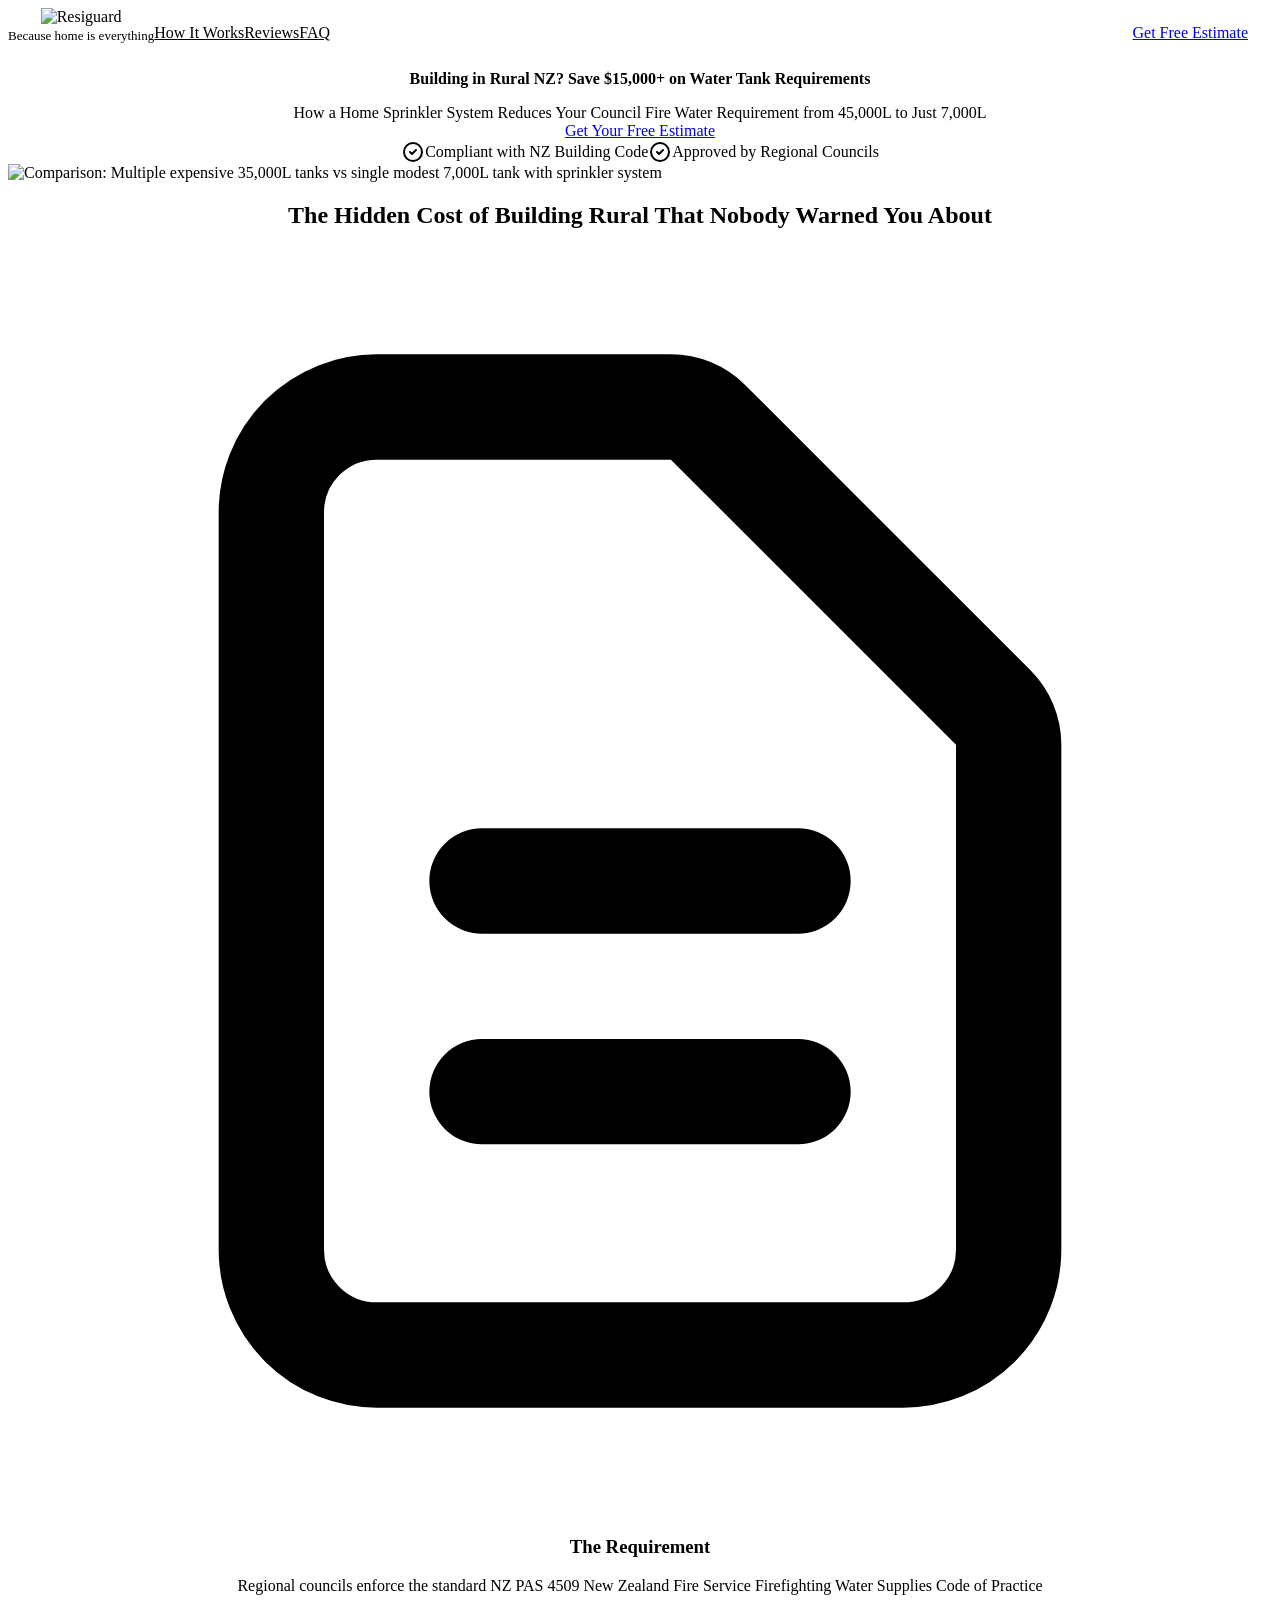
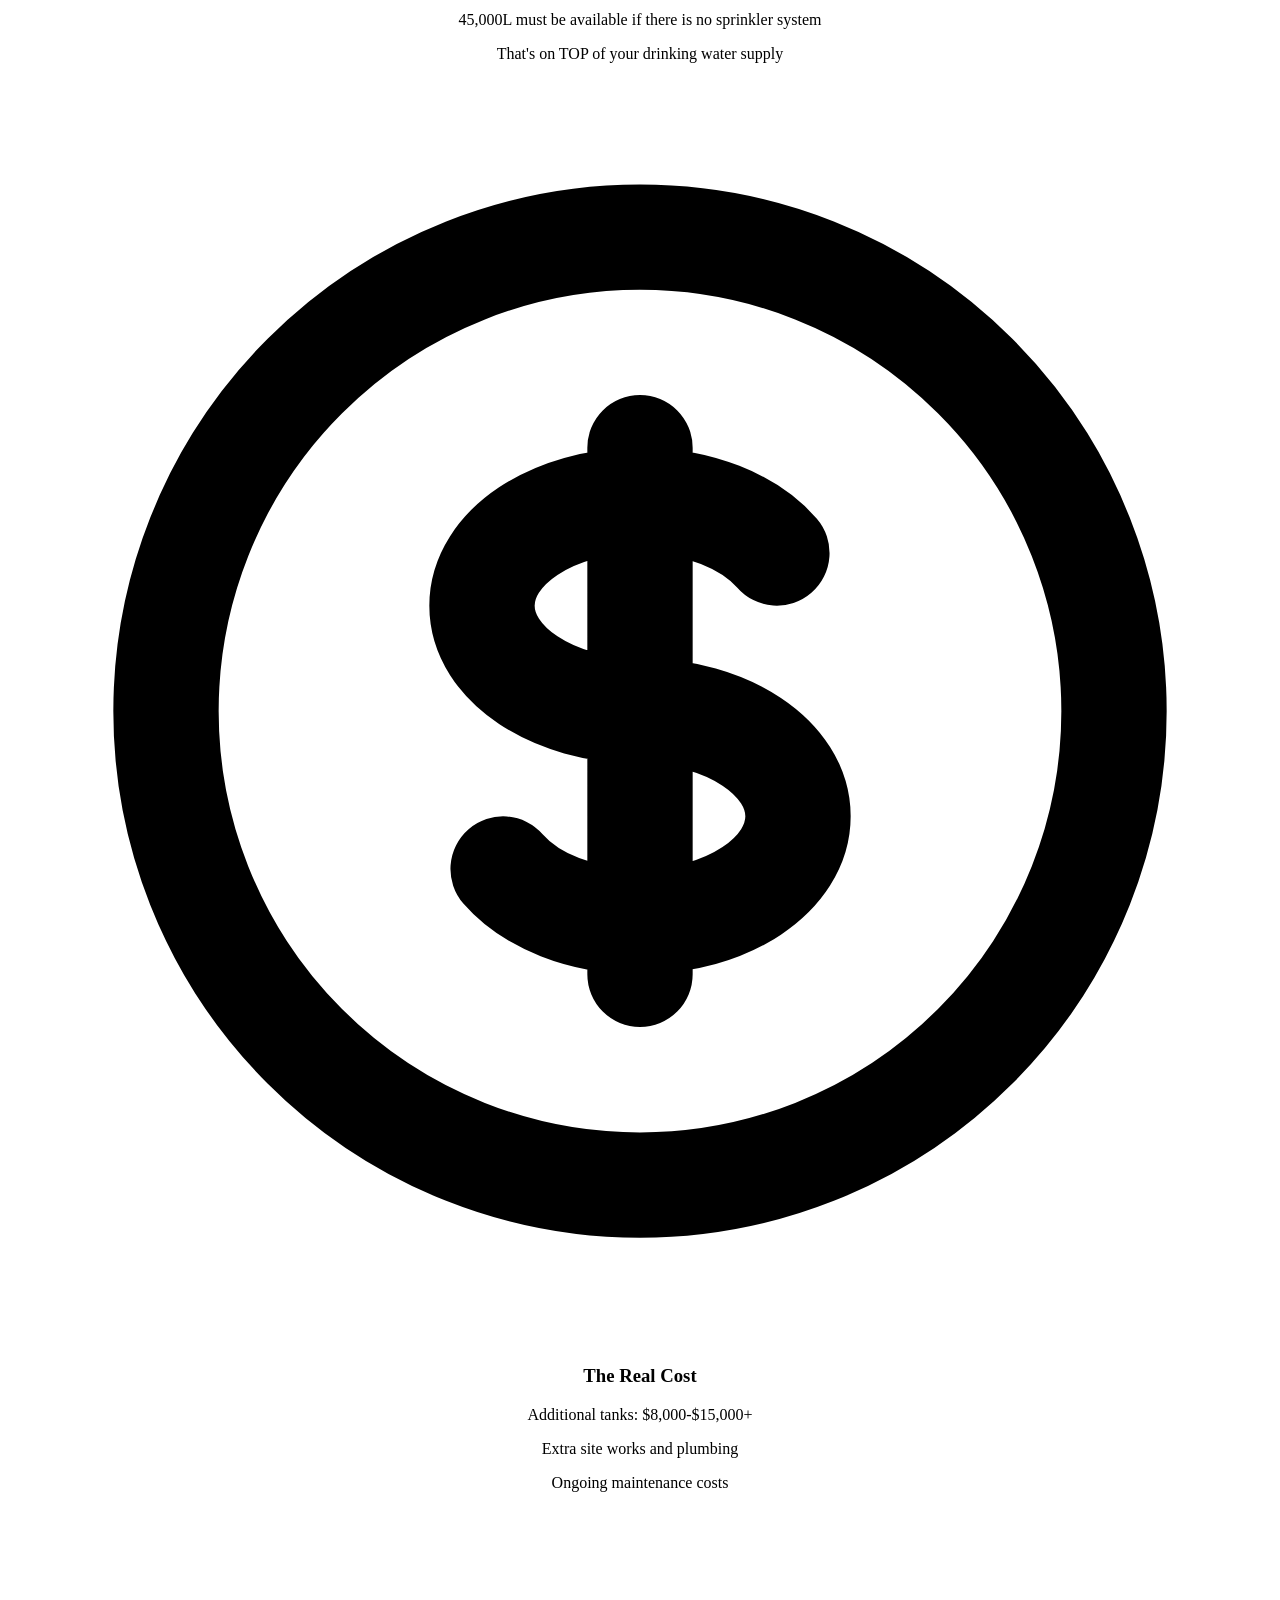
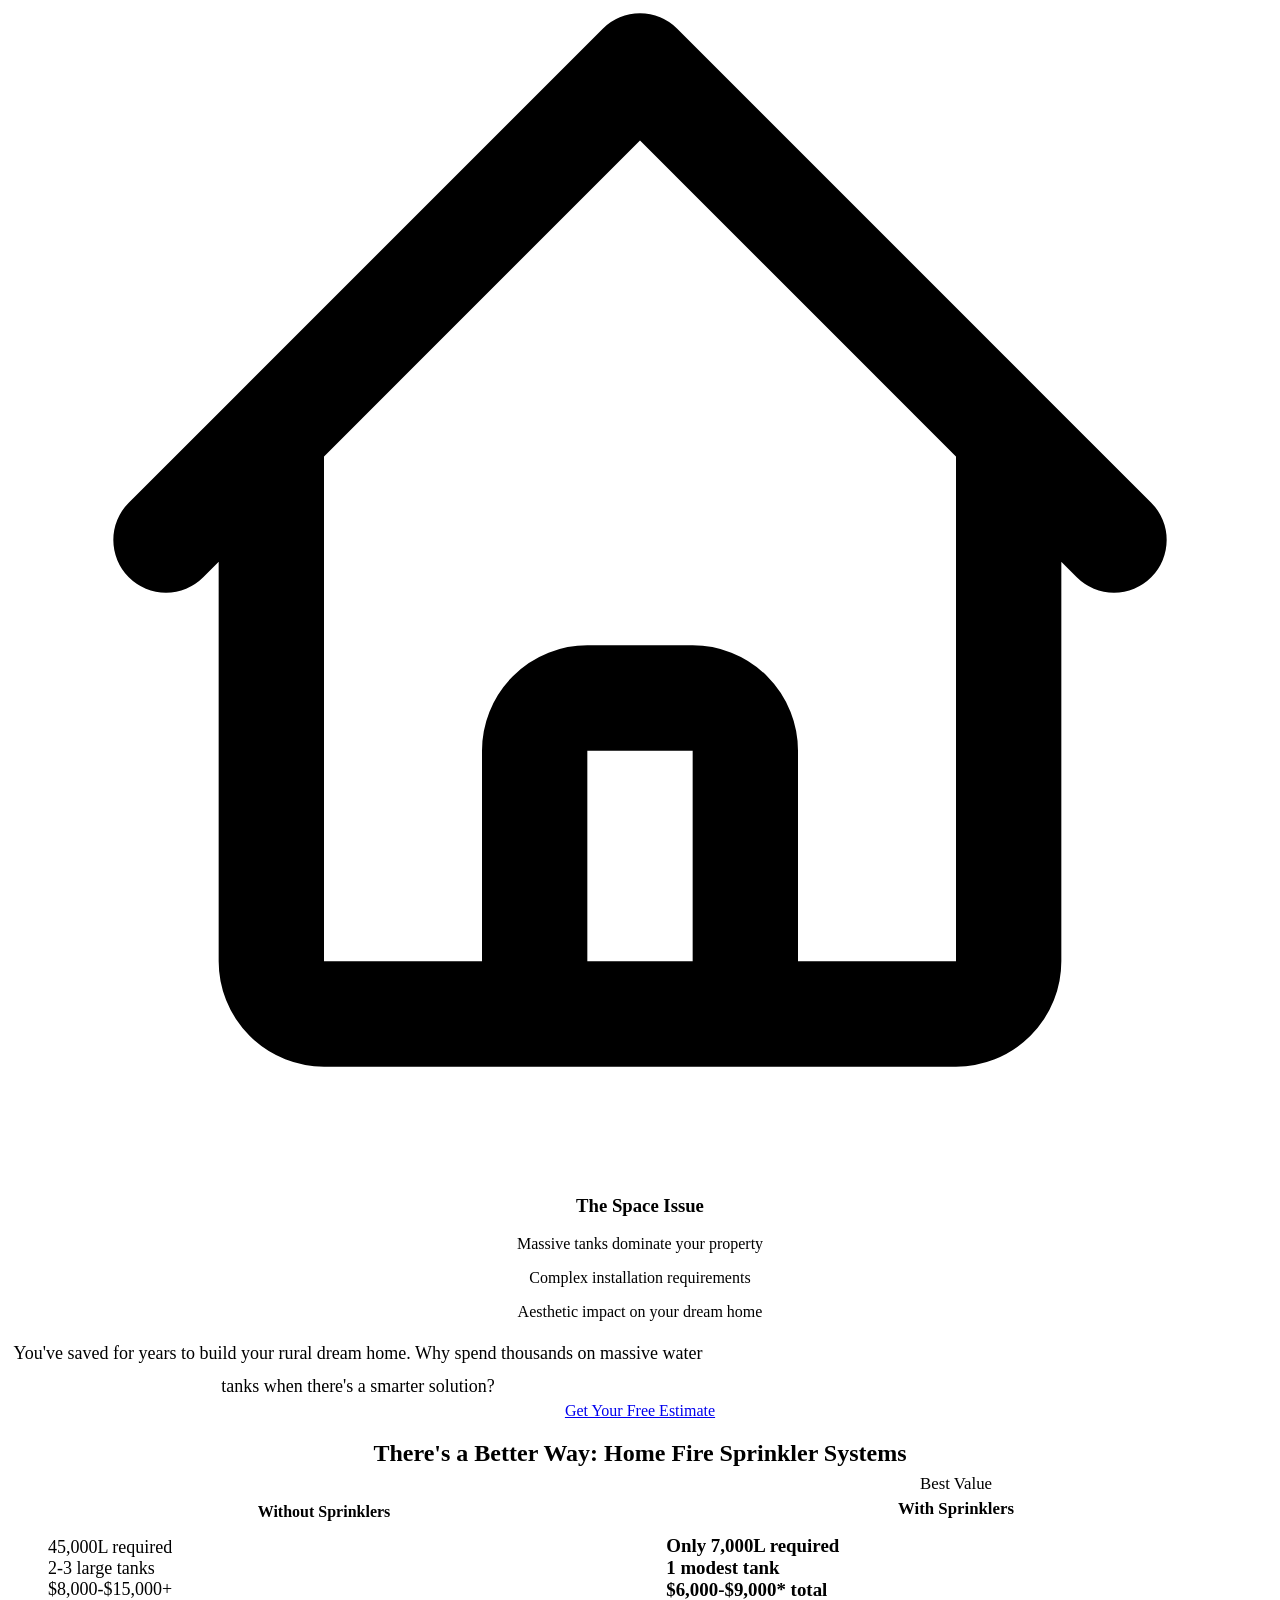
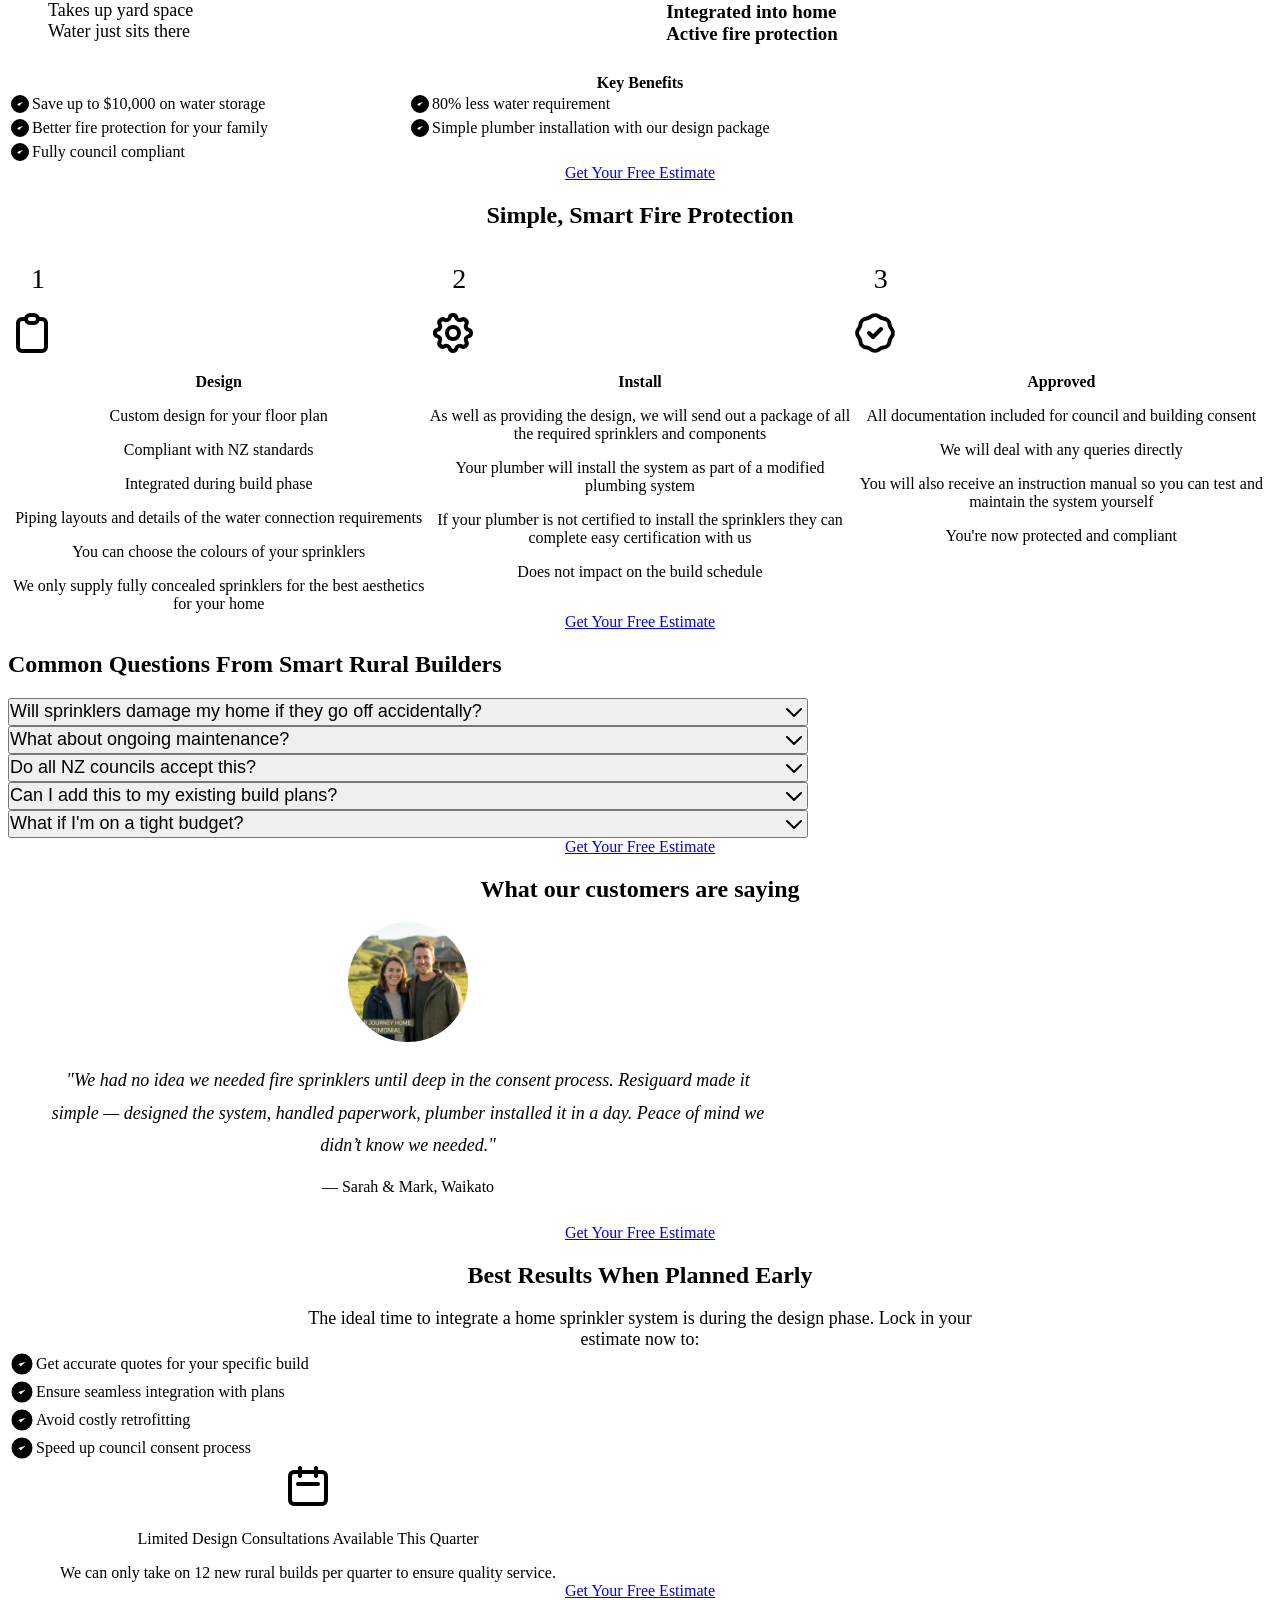
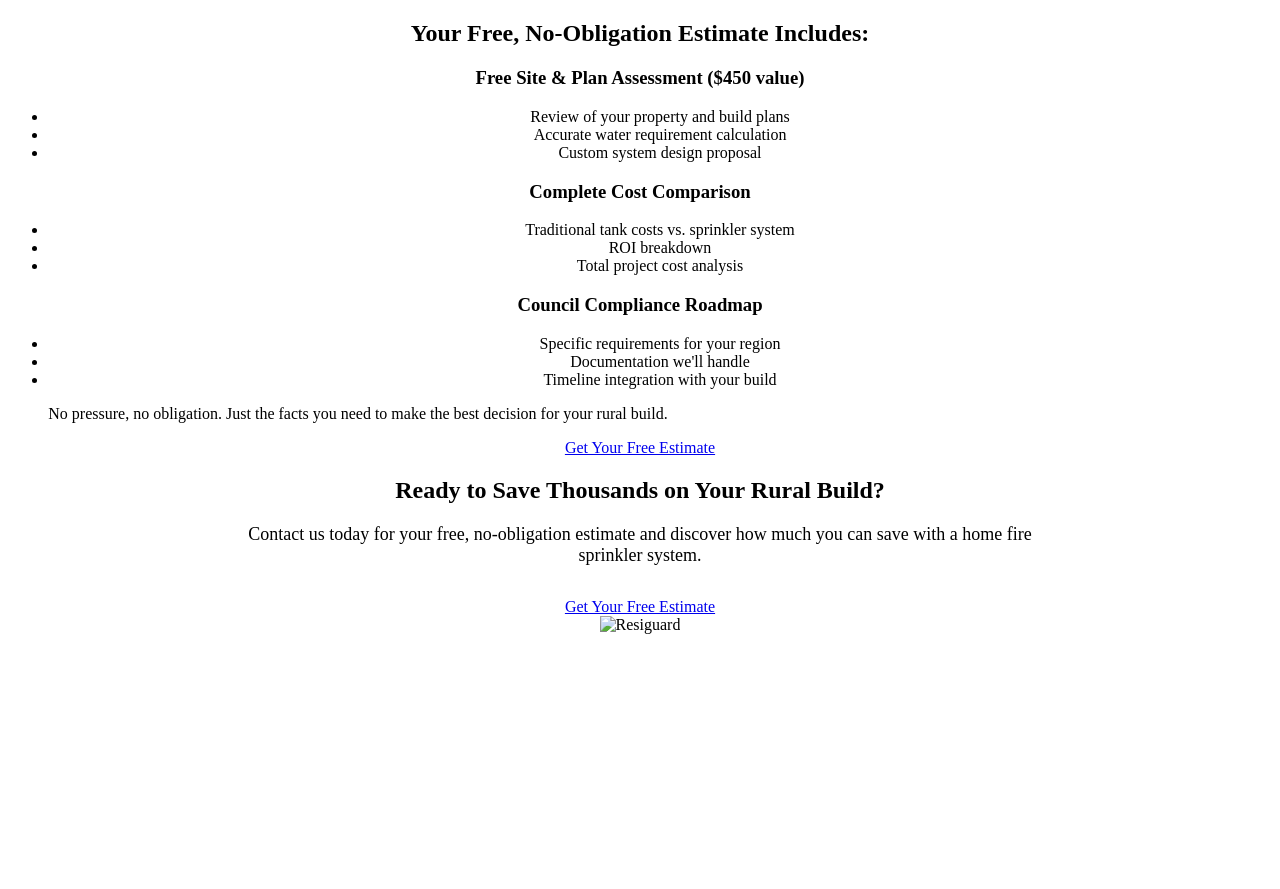
==== sites/landing-page-tanks/index.html @ 92e7958c "feat: publish site v1" ====
<!DOCTYPE html>
<html lang="en">

<head>
    <meta charset="UTF-8">
    <meta name="viewport" content="width=device-width, initial-scale=1.0, maximum-scale=5.0">
    <meta name="description"
        content="Save $15,000+ on water tank requirements for your rural NZ new build. Home fire sprinkler systems reduce council water requirements from 35,000L to just 7,000L. Get your free estimate today.">
    <meta name="keywords"
        content="fire sprinkler system, rural New Zealand, building consent, water tanks, home protection, NZ building code">
    <title>Resiguard - Save $15,000+ on Rural Fire Water Requirements | Home Sprinkler Systems NZ</title>

    <!-- Fonts -->
    <link rel="preconnect" href="https://fonts.googleapis.com">
    <link rel="preconnect" href="https://fonts.gstatic.com" crossorigin>
    <link href="https://fonts.googleapis.com/css2?family=Inter:wght@300;400;500;600;700&display=swap" rel="stylesheet">

    <!-- Styles -->
    <link rel="stylesheet" href="../../shared/styles/core.css">
    <link rel="stylesheet" href="styles/main.css">

    <!-- Vercel Analytics -->
    <script defer src="/_vercel/insights/script.js"></script>
</head>

<body>
    <!-- Header -->
    <header class="header">
        <div class="container">
            <div class="header__content">
                <div class="header__branding">
                    <picture>
                        <!-- Dark Mode Logo -->
                        <source srcset="images/Resiguard-logo-WHITE.png" media="(prefers-color-scheme: dark)">
                        <!-- Default Light Mode Logo -->
                        <img src="images/Resiguard-logo.png" alt="Resiguard" class="header__logo">
                    </picture>
                    <p class="header__tagline">Because home is everything</p>
                </div>
                <!-- Header Navigation -->
                <nav class="header__nav">
                    <a href="#how-it-works">How It Works</a>
                    <a href="#testimonials">Reviews</a>
                    <a href="#faq">FAQ</a>
                </nav>
                <a href="#estimate-form" class="btn btn--primary btn--header">Get Free Estimate</a>
            </div>
        </div>
    </header>

    <!-- Hero Section -->
    <section class="hero" id="hero">
        <div class="container">
            <div class="hero__content animate-on-scroll">
                <h1 class="hero__title">Building in Rural NZ? Save $15,000+ on Water Tank Requirements</h1>
                <p class="hero__subtitle">How a Home Sprinkler System Reduces Your Council Fire Water Requirement from
                    45,000L to Just 7,000L</p>
                <a href="#estimate-form" class="btn btn--primary btn--large">Get Your Free Estimate</a>

                <div class="trust-badges">
                    <div class="trust-badge">
                        <svg class="trust-badge__icon" viewBox="0 0 24 24" fill="none" stroke="currentColor">
                            <path d="M9 12l2 2 4-4m6 2a9 9 0 11-18 0 9 9 0 0118 0z" stroke-width="2"
                                stroke-linecap="round" stroke-linejoin="round" />
                        </svg>
                        <span>Compliant with NZ Building Code</span>
                    </div>
                    <div class="trust-badge">
                        <svg class="trust-badge__icon" viewBox="0 0 24 24" fill="none" stroke="currentColor">
                            <path d="M9 12l2 2 4-4m6 2a9 9 0 11-18 0 9 9 0 0118 0z" stroke-width="2"
                                stroke-linecap="round" stroke-linejoin="round" />
                        </svg>
                        <span>Approved by Regional Councils</span>
                    </div>
                </div>
            </div>

            <div class="hero__image animate-on-scroll delay-200">
                <img src="images/hero_tank_comparison_1769819102471.png"
                    alt="Comparison: Multiple expensive 35,000L tanks vs single modest 7,000L tank with sprinkler system"
                    loading="eager">
            </div>
        </div>
    </section>

    <!-- Problem Section -->
    <section class="problem" id="problem">
        <div class="container">
            <h2 class="section-title">The Hidden Cost of Building Rural That Nobody Warned You About</h2>

            <div class="cards">
                <div class="card animate-on-scroll">
                    <div class="card__icon">
                        <svg viewBox="0 0 24 24" fill="none" stroke="currentColor">
                            <path
                                d="M9 12h6m-6 4h6m2 5H7a2 2 0 01-2-2V5a2 2 0 012-2h5.586a1 1 0 01.707.293l5.414 5.414a1 1 0 01.293.707V19a2 2 0 01-2 2z"
                                stroke-width="2" stroke-linecap="round" stroke-linejoin="round" />
                        </svg>
                    </div>
                    <h3 class="card__title">The Requirement</h3>
                    <p class="card__text">Regional councils enforce the standard NZ PAS 4509 New Zealand Fire Service
                        Firefighting Water Supplies Code of Practice</p>
                    <p class="card__text">45,000L must be available if there is no sprinkler system</p>
                    <p class="card__text">That's on TOP of your drinking water supply</p>
                </div>

                <div class="card">
                    <div class="card__icon">
                        <svg viewBox="0 0 24 24" fill="none" stroke="currentColor">
                            <path
                                d="M12 8c-1.657 0-3 .895-3 2s1.343 2 3 2 3 .895 3 2-1.343 2-3 2m0-8c1.11 0 2.08.402 2.599 1M12 8V7m0 1v8m0 0v1m0-1c-1.11 0-2.08-.402-2.599-1M21 12a9 9 0 11-18 0 9 9 0 0118 0z"
                                stroke-width="2" stroke-linecap="round" stroke-linejoin="round" />
                        </svg>
                    </div>
                    <h3 class="card__title">The Real Cost</h3>
                    <p class="card__text">Additional tanks: $8,000-$15,000+</p>
                    <p class="card__text">Extra site works and plumbing</p>
                    <p class="card__text">Ongoing maintenance costs</p>
                </div>

                <div class="card">
                    <div class="card__icon">
                        <svg viewBox="0 0 24 24" fill="none" stroke="currentColor">
                            <path
                                d="M3 12l2-2m0 0l7-7 7 7M5 10v10a1 1 0 001 1h3m10-11l2 2m-2-2v10a1 1 0 01-1 1h-3m-6 0a1 1 0 001-1v-4a1 1 0 011-1h2a1 1 0 011 1v4a1 1 0 001 1m-6 0h6"
                                stroke-width="2" stroke-linecap="round" stroke-linejoin="round" />
                        </svg>
                    </div>
                    <h3 class="card__title">The Space Issue</h3>
                    <p class="card__text">Massive tanks dominate your property</p>
                    <p class="card__text">Complex installation requirements</p>
                    <p class="card__text">Aesthetic impact on your dream home</p>
                </div>
            </div>

            <p class="problem__hook">You've saved for years to build your rural dream home. Why spend thousands on
                massive water tanks when there's a smarter solution?</p>

            <a href="#estimate-form" class="btn btn--primary btn--large">Get Your Free Estimate</a>
        </div>
    </section>

    <!-- Solution Section -->
    <section class="solution" id="solution">
        <div class="container">
            <h2 class="section-title animate-on-scroll">There's a Better Way: Home Fire Sprinkler Systems</h2>

            <div class="comparison animate-on-scroll">
                <div class="comparison__card">
                    <h3 class="comparison__title">Without Sprinklers</h3>
                    <ul class="comparison__list">
                        <li>45,000L required</li>
                        <li>2-3 large tanks</li>
                        <li>$8,000-$15,000+</li>
                        <li>Takes up yard space</li>
                        <li>Water just sits there</li>
                    </ul>
                </div>

                <div class="comparison__card comparison__card--highlighted">
                    <div class="comparison__badge">Best Value</div>
                    <h3 class="comparison__title">With Sprinklers</h3>
                    <ul class="comparison__list">
                        <li><strong>Only 7,000L required</strong></li>
                        <li><strong>1 modest tank</strong></li>
                        <li><strong>$6,000-$9,000* total</strong></li>
                        <li><strong>Integrated into home</strong></li>
                        <li><strong>Active fire protection</strong></li>
                    </ul>
                </div>
            </div>

            <div class="benefits animate-on-scroll">
                <h3 class="benefits__title">Key Benefits</h3>
                <div class="benefits__grid">
                    <div class="benefit">
                        <svg class="benefit__icon" viewBox="0 0 24 24" fill="currentColor">
                            <path d="M9 12l2 2 4-4m6 2a9 9 0 11-18 0 9 9 0 0118 0z" />
                        </svg>
                        <span>Save up to $10,000 on water storage</span>
                    </div>
                    <div class="benefit">
                        <svg class="benefit__icon" viewBox="0 0 24 24" fill="currentColor">
                            <path d="M9 12l2 2 4-4m6 2a9 9 0 11-18 0 9 9 0 0118 0z" />
                        </svg>
                        <span>80% less water requirement</span>
                    </div>
                    <div class="benefit">
                        <svg class="benefit__icon" viewBox="0 0 24 24" fill="currentColor">
                            <path d="M9 12l2 2 4-4m6 2a9 9 0 11-18 0 9 9 0 0118 0z" />
                        </svg>
                        <span>Better fire protection for your family</span>
                    </div>
                    <div class="benefit">
                        <svg class="benefit__icon" viewBox="0 0 24 24" fill="currentColor">
                            <path d="M9 12l2 2 4-4m6 2a9 9 0 11-18 0 9 9 0 0118 0z" />
                        </svg>
                        <span>Simple plumber installation with our design package</span>
                    </div>
                    <div class="benefit">
                        <svg class="benefit__icon" viewBox="0 0 24 24" fill="currentColor">
                            <path d="M9 12l2 2 4-4m6 2a9 9 0 11-18 0 9 9 0 0118 0z" />
                        </svg>
                        <span>Fully council compliant</span>
                    </div>
                </div>
            </div>

            <a href="#estimate-form" class="btn btn--primary btn--large">Get Your Free Estimate</a>
        </div>
    </section>

    <!-- How It Works Section -->
    <section class="how-it-works" id="how-it-works">
        <div class="container">
            <h2 class="section-title animate-on-scroll">Simple, Smart Fire Protection</h2>

            <div class="steps animate-on-scroll">
                <div class="step">
                    <div class="step__number">1</div>
                    <div class="step__content">
                        <div class="step__icon">
                            <svg viewBox="0 0 24 24" fill="none" stroke="currentColor">
                                <path
                                    d="M9 5H7a2 2 0 00-2 2v12a2 2 0 002 2h10a2 2 0 002-2V7a2 2 0 00-2-2h-2M9 5a2 2 0 002 2h2a2 2 0 002-2M9 5a2 2 0 012-2h2a2 2 0 012 2"
                                    stroke-width="2" stroke-linecap="round" stroke-linejoin="round" />
                            </svg>
                        </div>
                        <h3 class="step__title">Design</h3>
                        <p class="step__text">Custom design for your floor plan</p>
                        <p class="step__text">Compliant with NZ standards</p>
                        <p class="step__text">Integrated during build phase</p>
                        <p class="step__text">Piping layouts and details of the water connection requirements</p>
                        <p class="step__text">You can choose the colours of your sprinklers</p>
                        <p class="step__text">We only supply fully concealed sprinklers for the best aesthetics for your
                            home</p>
                    </div>
                </div>

                <div class="step">
                    <div class="step__number">2</div>
                    <div class="step__content">
                        <div class="step__icon">
                            <svg viewBox="0 0 24 24" fill="none" stroke="currentColor">
                                <path
                                    d="M10.325 4.317c.426-1.756 2.924-1.756 3.35 0a1.724 1.724 0 002.573 1.066c1.543-.94 3.31.826 2.37 2.37a1.724 1.724 0 001.065 2.572c1.756.426 1.756 2.924 0 3.35a1.724 1.724 0 00-1.066 2.573c.94 1.543-.826 3.31-2.37 2.37a1.724 1.724 0 00-2.572 1.065c-.426 1.756-2.924 1.756-3.35 0a1.724 1.724 0 00-2.573-1.066c-1.543.94-3.31-.826-2.37-2.37a1.724 1.724 0 00-1.065-2.572c-1.756-.426-1.756-2.924 0-3.35a1.724 1.724 0 001.066-2.573c-.94-1.543.826-3.31 2.37-2.37.996.608 2.296.07 2.572-1.065z"
                                    stroke-width="2" stroke-linecap="round" stroke-linejoin="round" />
                                <path d="M15 12a3 3 0 11-6 0 3 3 0 016 0z" stroke-width="2" stroke-linecap="round"
                                    stroke-linejoin="round" />
                            </svg>
                        </div>
                        <h3 class="step__title">Install</h3>
                        <p class="step__text">As well as providing the design, we will send out a package of all the
                            required sprinklers and components</p>
                        <p class="step__text">Your plumber will install the system as part of a modified plumbing system
                        </p>
                        <p class="step__text">If your plumber is not certified to install the sprinklers they can
                            complete easy certification with us</p>
                        <p class="step__text">Does not impact on the build schedule</p>
                    </div>
                </div>

                <div class="step">
                    <div class="step__number">3</div>
                    <div class="step__content">
                        <div class="step__icon">
                            <svg viewBox="0 0 24 24" fill="none" stroke="currentColor">
                                <path
                                    d="M9 12l2 2 4-4M7.835 4.697a3.42 3.42 0 001.946-.806 3.42 3.42 0 014.438 0 3.42 3.42 0 001.946.806 3.42 3.42 0 013.138 3.138 3.42 3.42 0 00.806 1.946 3.42 3.42 0 010 4.438 3.42 3.42 0 00-.806 1.946 3.42 3.42 0 01-3.138 3.138 3.42 3.42 0 00-1.946.806 3.42 3.42 0 01-4.438 0 3.42 3.42 0 00-1.946-.806 3.42 3.42 0 01-3.138-3.138 3.42 3.42 0 00-.806-1.946 3.42 3.42 0 010-4.438 3.42 3.42 0 00.806-1.946 3.42 3.42 0 013.138-3.138z"
                                    stroke-width="2" stroke-linecap="round" stroke-linejoin="round" />
                            </svg>
                        </div>
                        <h3 class="step__title">Approved</h3>
                        <p class="step__text">All documentation included for council and building consent</p>
                        <p class="step__text">We will deal with any queries directly</p>
                        <p class="step__text">You will also receive an instruction manual so you can test and maintain
                            the system yourself</p>
                        <p class="step__text">You're now protected and compliant</p>
                    </div>
                </div>
            </div>

            <a href="#estimate-form" class="btn btn--primary btn--large">Get Your Free Estimate</a>
        </div>
    </section>

    <!-- FAQ Section -->
    <section class="faq" id="faq">
        <div class="container">
            <h2 class="section-title">Common Questions From Smart Rural Builders</h2>

            <div class="accordion">
                <div class="accordion__item">
                    <button class="accordion__header" aria-expanded="false">
                        <span>Will sprinklers damage my home if they go off accidentally?</span>
                        <svg class="accordion__icon" viewBox="0 0 24 24" fill="none" stroke="currentColor">
                            <path d="M19 9l-7 7-7-7" stroke-width="2" stroke-linecap="round" stroke-linejoin="round" />
                        </svg>
                    </button>
                    <div class="accordion__content">
                        <p>Modern systems use individual head activation - only the sprinkler near the fire activates,
                            using minimal water. False activations are extremely rare (less than 1 in 16 million per
                            year per head).</p>
                    </div>
                </div>

                <div class="accordion__item">
                    <button class="accordion__header" aria-expanded="false">
                        <span>What about ongoing maintenance?</span>
                        <svg class="accordion__icon" viewBox="0 0 24 24" fill="none" stroke="currentColor">
                            <path d="M19 9l-7 7-7-7" stroke-width="2" stroke-linecap="round" stroke-linejoin="round" />
                        </svg>
                    </button>
                    <div class="accordion__content">
                        <p>There are no annual maintenance costs. The owner just needs to maintain a record book which
                            we provide as part of the design package.</p>
                    </div>
                </div>

                <div class="accordion__item">
                    <button class="accordion__header" aria-expanded="false">
                        <span>Do all NZ councils accept this?</span>
                        <svg class="accordion__icon" viewBox="0 0 24 24" fill="none" stroke="currentColor">
                            <path d="M19 9l-7 7-7-7" stroke-width="2" stroke-linecap="round" stroke-linejoin="round" />
                        </svg>
                    </button>
                    <div class="accordion__content">
                        <p>Yes - it's in the NZ Building Code (C/AS7). We handle all council liaison and documentation.
                        </p>
                    </div>
                </div>

                <div class="accordion__item">
                    <button class="accordion__header" aria-expanded="false">
                        <span>Can I add this to my existing build plans?</span>
                        <svg class="accordion__icon" viewBox="0 0 24 24" fill="none" stroke="currentColor">
                            <path d="M19 9l-7 7-7-7" stroke-width="2" stroke-linecap="round" stroke-linejoin="round" />
                        </svg>
                    </button>
                    <div class="accordion__content">
                        <p>Absolutely! The earlier we're involved, the easier and cheaper the integration. But we can
                            work with any stage.</p>
                    </div>
                </div>

                <div class="accordion__item">
                    <button class="accordion__header" aria-expanded="false">
                        <span>What if I'm on a tight budget?</span>
                        <svg class="accordion__icon" viewBox="0 0 24 24" fill="none" stroke="currentColor">
                            <path d="M19 9l-7 7-7-7" stroke-width="2" stroke-linecap="round" stroke-linejoin="round" />
                        </svg>
                    </button>
                    <div class="accordion__content">
                        <p>This typically SAVES money overall. Plus financing options available.</p>
                    </div>
                </div>
            </div>

            <div class="text-center">
                <a href="#estimate-form" class="btn btn--primary btn--large">Get Your Free Estimate</a>
            </div>
        </div>
    </section>

    <!-- Testimonials Section -->
    <section class="testimonials" id="testimonials">
        <div class="container">
            <h2 class="section-title animate-on-scroll">What our customers are saying</h2>

            <div class="testimonial-carousel">
                <div class="testimonial-track">
                    <!-- Testimonial 1 (Active) -->
                    <div class="testimonial-slide active">
                        <img src="images/testimonial_sarah_mark.png" alt="Sarah & Mark - Waikato"
                            class="testimonial__photo">
                        <blockquote class="testimonial__quote">
                            "We had no idea we needed fire sprinklers until deep in the consent process. Resiguard made
                            it simple —
                            designed the system, handled paperwork, plumber installed it in a day. Peace of mind we
                            didn’t know we needed."
                        </blockquote>
                        <p class="testimonial__author">— Sarah & Mark, Waikato</p>
                    </div>

                    <!-- Testimonial 2 -->
                    <div class="testimonial-slide">
                        <img src="images/testimonial_sarah_mike_1769819177800.png" alt="Sarah & Mike T. - Coromandel"
                            class="testimonial__photo">
                        <blockquote class="testimonial__quote">
                            "We saved $12,000 on tanks alone. The sprinkler system gave us peace of mind too - we're 25
                            minutes from the nearest fire station."
                        </blockquote>
                        <p class="testimonial__author">— Sarah & Mike T., Coromandel</p>
                    </div>

                    <!-- Testimonial 3 -->
                    <div class="testimonial-slide">
                        <img src="images/testimonial_james_1769819196701.png" alt="James R. - Waikato"
                            class="testimonial__photo">
                        <blockquote class="testimonial__quote">
                            "Our builder had never heard of this option. After we showed him the numbers, it was a
                            no-brainer. Consent was straightforward."
                        </blockquote>
                        <p class="testimonial__author">— James R., Waikato</p>
                    </div>
                </div>

                <div class="carousel-indicators">
                    <button class="indicator active" aria-label="Go to slide 1"></button>
                    <button class="indicator" aria-label="Go to slide 2"></button>
                    <button class="indicator" aria-label="Go to slide 3"></button>
                </div>
            </div>



            <a href="#estimate-form" class="btn btn--primary btn--large">Get Your Free Estimate</a>
        </div>
    </section>

    <!-- Urgency Section -->
    <section class="urgency" id="urgency">
        <div class="container">
            <h2 class="section-title">Best Results When Planned Early</h2>

            <p class="urgency__intro">The ideal time to integrate a home sprinkler system is during the design phase.
                Lock in your estimate now to:</p>

            <div class="urgency__benefits">
                <div class="urgency__benefit">
                    <svg class="urgency__icon" viewBox="0 0 24 24" fill="currentColor">
                        <path d="M9 12l2 2 4-4m6 2a9 9 0 11-18 0 9 9 0 0118 0z" />
                    </svg>
                    <span>Get accurate quotes for your specific build</span>
                </div>
                <div class="urgency__benefit">
                    <svg class="urgency__icon" viewBox="0 0 24 24" fill="currentColor">
                        <path d="M9 12l2 2 4-4m6 2a9 9 0 11-18 0 9 9 0 0118 0z" />
                    </svg>
                    <span>Ensure seamless integration with plans</span>
                </div>
                <div class="urgency__benefit">
                    <svg class="urgency__icon" viewBox="0 0 24 24" fill="currentColor">
                        <path d="M9 12l2 2 4-4m6 2a9 9 0 11-18 0 9 9 0 0118 0z" />
                    </svg>
                    <span>Avoid costly retrofitting</span>
                </div>
                <div class="urgency__benefit">
                    <svg class="urgency__icon" viewBox="0 0 24 24" fill="currentColor">
                        <path d="M9 12l2 2 4-4m6 2a9 9 0 11-18 0 9 9 0 0118 0z" />
                    </svg>
                    <span>Speed up council consent process</span>
                </div>
            </div>

            <div class="urgency__scarcity">
                <svg class="urgency__calendar" viewBox="0 0 24 24" fill="none" stroke="currentColor">
                    <path d="M8 7V3m8 4V3m-9 8h10M5 21h14a2 2 0 002-2V7a2 2 0 00-2-2H5a2 2 0 00-2 2v12a2 2 0 002 2z"
                        stroke-width="2" stroke-linecap="round" stroke-linejoin="round" />
                </svg>
                <p><strong>Limited Design Consultations Available This Quarter</strong></p>
                <p>We can only take on 12 new rural builds per quarter to ensure quality service.</p>
            </div>

            <a href="#estimate-form" class="btn btn--primary btn--large">Get Your Free Estimate</a>
        </div>
    </section>

    <!-- What's Included Section -->
    <section class="included" id="included">
        <div class="container">
            <h2 class="section-title">Your Free, No-Obligation Estimate Includes:</h2>

            <div class="cards">
                <div class="card card--featured">
                    <h3 class="card__title">Free Site & Plan Assessment <span class="card__value">($450 value)</span>
                    </h3>
                    <ul class="card__list">
                        <li>Review of your property and build plans</li>
                        <li>Accurate water requirement calculation</li>
                        <li>Custom system design proposal</li>
                    </ul>
                </div>

                <div class="card card--featured">
                    <h3 class="card__title">Complete Cost Comparison</h3>
                    <ul class="card__list">
                        <li>Traditional tank costs vs. sprinkler system</li>
                        <li>ROI breakdown</li>
                        <li>Total project cost analysis</li>
                    </ul>
                </div>

                <div class="card card--featured">
                    <h3 class="card__title">Council Compliance Roadmap</h3>
                    <ul class="card__list">
                        <li>Specific requirements for your region</li>
                        <li>Documentation we'll handle</li>
                        <li>Timeline integration with your build</li>
                    </ul>
                </div>
            </div>

            <div class="guarantee">
                <p>No pressure, no obligation. Just the facts you need to make the best decision for your rural build.
                </p>
            </div>

            <a href="#estimate-form" class="btn btn--primary btn--large">Get Your Free Estimate</a>
        </div>
    </section>

    <!-- Final CTA Section -->
    <section class="cta-form" id="estimate-form">
        <div class="container">
            <h2 class="section-title">Ready to Save Thousands on Your Rural Build?</h2>
            <p class="urgency__intro" style="text-align: center; max-width: 800px; margin: 0 auto 2rem;">Contact us
                today for your free, no-obligation estimate and discover how much you can save with a home fire
                sprinkler system.</p>
            <a href="#estimate-form" class="btn btn--primary btn--large">Get Your Free Estimate</a>
        </div>
    </section>

    <!-- Footer -->
    <footer class="footer">
        <div class="container">
            <div class="footer__logo">
                <img src="images/Resiguard-logo-WHITE.png" alt="Resiguard" class="footer__logo-img">
            </div>

            <div class="footer__info">
                <p>Resiguard Fire Protection</p>
                <p>452 Tauwhare Road</p>
                <p>Matangi</p>
                <p>Hamilton</p>
            </div>

            <nav class="footer__links">
                <a href="#how-it-works">How It Works</a>
                <a href="#faq">FAQs</a>
                <a href="#estimate-form">Contact</a>
            </nav>

            <div class="footer__coverage">
                <p>Proudly serving rural builders across Waikato, Bay of Plenty, Coromandel, Marlborough, Canterbury &
                    beyond</p>
            </div>



            <div class="footer__legal">
                <p>&copy; 2026 Resiguard. All rights reserved.</p>
            </div>
        </div>
    </footer>

    <!-- Sticky CTA (Mobile) -->
    <div class="sticky-cta" id="stickyCta">
        <a href="#estimate-form" class="btn btn--primary btn--sticky">Get Your Free Estimate</a>
    </div>

    <!-- Scripts -->
    <script src="scripts/main.js"></script>
</body>

</html>
---- sites/landing-page-tanks/styles/main.css ----
/* ============================================
   RESIGUARD LANDING PAGE V1 - SPECIFIC STYLES
   Note: Core styles (Reset, Tokens, Typography, Components) 
   are imported from ../../shared/styles/core.css
   ============================================ */

/* ===== 6. HEADER ===== */
.header {
    background: var(--bg-surface);
    box-shadow: var(--shadow-sm);
    position: sticky;
    top: 0;
    z-index: 100;
    padding: var(--spacing-sm) 0;
}

.header__content {
    display: flex;
    justify-content: space-between;
    align-items: center;
}

.header__branding {
    display: flex;
    flex-direction: column;
    align-items: center;
}

.header__logo {
    height: 50px;
    width: auto;
    max-width: 180px;
    /* Prevent overflow on small screens */
    object-fit: contain;
}

@media (min-width: 480px) {
    .header__logo {
        height: 60px;
        max-width: none;
    }
}

@media (min-width: 768px) {
    .header__logo {
        height: 80px;
    }
}

.header__tagline {
    font-size: 11px;
    color: var(--text-muted);
    font-style: normal;
    margin-top: 2px;
    text-align: center;
}

@media (min-width: 768px) {
    .header__tagline {
        font-size: 13px;
    }
}

/* Header Navigation */
.header__nav {
    display: none;
}

@media (min-width: 900px) {
    .header__nav {
        display: flex;
        gap: var(--spacing-md);
        margin-right: auto;
        margin-left: var(--spacing-lg);
    }

    .header__nav a {
        font-weight: var(--font-weight-medium);
        color: var(--text-muted);
        transition: color var(--transition);
        font-size: var(--font-size-small);
    }

    .header__nav a:hover {
        color: var(--color-primary);
    }
}

.btn--header {
    padding: 10px 20px;
    font-size: var(--font-size-small);
}

@media (min-width: 768px) {
    .btn--header {
        padding: 12px 24px;
        font-size: var(--font-size-body);
    }
}

/* ===== 7. HERO SECTION ===== */
.hero {
    padding: var(--spacing-xl) 0;
    background: linear-gradient(135deg, var(--color-primary-light) 0%, var(--bg-body) 100%);
}

.hero__content {
    text-align: center;
    margin-bottom: var(--spacing-lg);
}

.hero__title {
    font-size: var(--font-size-hero);
    margin-bottom: var(--spacing-md);
    color: var(--text-main);
}

.hero__subtitle {
    font-size: var(--font-size-h3);
    color: var(--text-muted);
    margin-bottom: var(--spacing-lg);
    font-weight: var(--font-weight-normal);
}

.hero__image {
    margin-bottom: var(--spacing-md);
}

.hero__image img {
    border-radius: var(--border-radius);
    box-shadow: var(--shadow-lg);
    width: 100%;
}

.trust-badges {
    display: flex;
    flex-direction: column;
    gap: var(--spacing-sm);
    align-items: center;
    margin-top: var(--spacing-lg);
}

@media (min-width: 768px) {
    .trust-badges {
        flex-direction: row;
        justify-content: center;
        gap: var(--spacing-lg);
    }
}

.trust-badge {
    display: flex;
    align-items: center;
    gap: var(--spacing-xs);
    font-size: var(--font-size-small);
    color: var(--text-muted);
}

.trust-badge__icon {
    width: 24px;
    height: 24px;
    color: var(--color-success);
}

/* ===== 8. PROBLEM SECTION ===== */
.problem {
    padding: var(--spacing-xl) 0;
    text-align: center;
}

.problem__hook {
    font-size: 18px;
    color: var(--text-main);
    font-weight: var(--font-weight-medium);
    margin: var(--spacing-lg) auto;
    max-width: 700px;
    line-height: 1.8;
}

/* ===== 9. SOLUTION SECTION ===== */
.solution {
    padding: var(--spacing-xl) 0;
    background-color: var(--bg-secondary);
    text-align: center;
}

.comparison {
    display: grid;
    grid-template-columns: 1fr;
    gap: var(--spacing-md);
    margin-bottom: var(--spacing-lg);
}

@media (min-width: 768px) {
    .comparison {
        grid-template-columns: repeat(2, 1fr);
    }
}

.comparison__card {
    background: var(--bg-surface);
    border-radius: var(--border-radius);
    padding: var(--spacing-lg);
    box-shadow: var(--shadow-md);
    position: relative;
}

.comparison__card--highlighted {
    background: linear-gradient(135deg, var(--color-primary) 0%, var(--color-primary-dark) 100%);
    color: var(--color-white);
    transform: scale(1.05);
}

.comparison__badge {
    position: absolute;
    top: -12px;
    left: 50%;
    transform: translateX(-50%);
    background: var(--color-warning);
    color: var(--color-white);
    padding: 4px 16px;
    border-radius: 20px;
    font-size: var(--font-size-small);
    font-weight: var(--font-weight-semibold);
}

.comparison__title {
    font-size: var(--font-size-h3);
    margin-bottom: var(--spacing-md);
}

.comparison__list {
    list-style: none;
    text-align: left;
}

.comparison__list li {
    padding: var(--spacing-xs) 0;
    font-size: 18px;
}

.comparison__card--highlighted .comparison__list li {
    color: var(--color-white);
}

.benefits {
    margin-top: var(--spacing-xl);
}

.benefits__title {
    font-size: var(--font-size-h3);
    margin-bottom: var(--spacing-md);
}

.benefits__grid {
    display: grid;
    grid-template-columns: 1fr;
    gap: var(--spacing-sm);
    max-width: 800px;
    margin: 0 auto var(--spacing-lg);
}

@media (min-width: 768px) {
    .benefits__grid {
        grid-template-columns: repeat(2, 1fr);
    }
}

.benefit {
    display: flex;
    align-items: center;
    gap: var(--spacing-xs);
    text-align: left;
}

.benefit__icon {
    width: 24px;
    height: 24px;
    color: var(--color-success);
    flex-shrink: 0;
}

/* ===== 10. HOW IT WORKS SECTION ===== */
.how-it-works {
    padding: var(--spacing-xl) 0;
    text-align: center;
}

.steps {
    display: grid;
    grid-template-columns: 1fr;
    gap: var(--spacing-lg);
    margin-bottom: var(--spacing-lg);
    position: relative;
}

@media (min-width: 768px) {
    .steps {
        grid-template-columns: repeat(3, 1fr);
    }
}

.step {
    position: relative;
}

.step__number {
    width: 60px;
    height: 60px;
    border-radius: 50%;
    background: linear-gradient(135deg, var(--color-primary) 0%, var(--color-primary-dark) 100%);
    color: var(--color-white);
    font-size: 28px;
    font-weight: var(--font-weight-bold);
    display: flex;
    align-items: center;
    justify-content: center;
    margin: 0 auto var(--spacing-md);
    box-shadow: var(--shadow-md);
}

.step__icon {
    width: 48px;
    height: 48px;
    margin: 0 auto var(--spacing-sm);
    color: var(--color-primary);
}

.step__icon svg {
    width: 100%;
    height: 100%;
}

.step__title {
    font-size: var(--font-size-h3);
    margin-bottom: var(--spacing-sm);
}

.step__text {
    color: var(--text-muted);
    margin-bottom: var(--spacing-xs);
}

/* ===== 11. FAQ SECTION ===== */
.faq {
    padding: var(--spacing-xl) 0;
    background-color: var(--bg-secondary);
}

.accordion {
    max-width: 800px;
    margin: 0 auto var(--spacing-lg);
}

.accordion__item {
    background: var(--bg-surface);
    border-radius: var(--border-radius-sm);
    margin-bottom: var(--spacing-sm);
    overflow: hidden;
}

.accordion__header {
    width: 100%;
    padding: var(--spacing-md);
    display: flex;
    justify-content: space-between;
    align-items: center;
    text-align: left;
    font-size: 18px;
    font-weight: var(--font-weight-semibold);
    color: var(--text-main);
    cursor: pointer;
    min-height: var(--tap-target);
    transition: background-color var(--transition);
}

.accordion__header:hover {
    background-color: var(--color-primary-light);
}

.accordion__icon {
    width: 24px;
    height: 24px;
    color: var(--color-primary);
    transition: transform var(--transition);
    flex-shrink: 0;
    margin-left: var(--spacing-sm);
}

.accordion__header[aria-expanded="true"] .accordion__icon {
    transform: rotate(180deg);
}

.accordion__content {
    max-height: 0;
    overflow: hidden;
    transition: max-height var(--transition);
}

.accordion__content p {
    padding: 0 var(--spacing-md) var(--spacing-md);
    color: var(--text-muted);
    line-height: 1.8;
}

/* ===== 12. TESTIMONIALS SECTION ===== */
.testimonials {
    padding: var(--spacing-xl) 0;
    text-align: center;
    overflow: hidden; /* Ensure no horizontal scroll from slides */
}

/* CAROUSEL STYLES */
.testimonial-carousel {
    position: relative;
    max-width: 800px;
    margin: 0 auto var(--spacing-lg);
    overflow: hidden;
}

.testimonial-track {
    display: flex;
    transition: transform 0.5s ease-in-out;
    width: 100%;
}

.testimonial-slide {
    min-width: 100%;
    /* Each slide takes full width */
    background: var(--bg-surface);
    border-radius: var(--border-radius);
    padding: var(--spacing-lg);
    box-shadow: var(--shadow-md);
    opacity: 0;
    transition: opacity 0.5s ease-in-out;
    /* Hide all by default, show active */
    display: none;
    /* Hide completely to prevent layout issues */
}

.testimonial-slide.active {
    display: block;
    opacity: 1;
    animation: fadeInUp 0.5s ease-out forwards;
}

.testimonial__photo {
    width: 120px;
    height: 120px;
    border-radius: 50%;
    margin: 0 auto var(--spacing-md);
    object-fit: cover;
    border: 4px solid var(--color-primary-light);
}

.testimonial__quote {
    font-size: 18px;
    /* Slightly larger for single focus */
    color: var(--text-muted);
    font-style: italic;
    margin-bottom: var(--spacing-md);
    line-height: 1.8;
}

.testimonial__author {
    font-weight: var(--font-weight-semibold);
    color: var(--text-main);
    font-size: var(--font-size-body);
}

/* CAROUSEL INDICATORS */
.carousel-indicators {
    display: flex;
    justify-content: center;
    gap: var(--spacing-sm);
    margin-top: var(--spacing-md);
}

.indicator {
    width: 12px;
    height: 12px;
    border-radius: 50%;
    background-color: var(--color-border);
    border: none;
    cursor: pointer;
    transition: background-color var(--transition);
    padding: 0;
}

.indicator.active,
.indicator:hover {
    background-color: var(--color-primary);
}

.trust-logos {
    display: flex;
    flex-wrap: wrap;
    justify-content: center;
    gap: var(--spacing-md);
    margin: var(--spacing-xl) 0 var(--spacing-lg);
}

.trust-logo {
    background: var(--color-primary-light);
    padding: var(--spacing-sm) var(--spacing-md);
    border-radius: var(--border-radius-sm);
    font-weight: var(--font-weight-semibold);
    color: var(--color-primary);
    font-size: var(--font-size-small);
}

/* ===== 13. URGENCY SECTION ===== */
.urgency {
    padding: var(--spacing-xl) 0;
    background: linear-gradient(135deg, var(--color-primary-light) 0%, var(--bg-body) 100%);
    text-align: center;
}

.urgency__intro {
    font-size: 18px;
    margin-bottom: var(--spacing-lg);
    max-width: 700px;
    margin-left: auto;
    color: var(--text-main);
    margin-right: auto;
}

.urgency__benefits {
    max-width: 700px;
    margin: 0 auto var(--spacing-lg);
}

.urgency__benefit {
    display: flex;
    align-items: center;
    gap: var(--spacing-sm);
    margin-bottom: var(--spacing-sm);
    text-align: left;
}

.urgency__icon {
    width: 28px;
    height: 28px;
    color: var(--color-success);
    flex-shrink: 0;
}

.urgency__calendar {
    width: 48px;
    height: 48px;
    margin: 0 auto var(--spacing-sm);
    color: var(--color-warning);
}

.urgency__scarcity {
    background: var(--bg-surface);
    border-radius: var(--border-radius);
    padding: var(--spacing-lg);
    margin: var(--spacing-xl) auto;
    max-width: 600px;
    box-shadow: var(--shadow-md);
}

.urgency__scarcity p {
    margin-bottom: var(--spacing-xs);
}

.urgency__scarcity strong {
    color: var(--color-primary);
    font-weight: var(--font-weight-bold);
}

/* ===== 14. WHAT'S INCLUDED SECTION ===== */
.included {
    padding: var(--spacing-xl) 0;
    background-color: var(--bg-secondary);
    text-align: center;
}

.guarantee {
    background: var(--color-primary-light);
    border-radius: var(--border-radius);
    padding: var(--spacing-md);
    margin: var(--spacing-lg) auto;
    max-width: 700px;
    font-weight: var(--font-weight-medium);
    color: var(--text-main);
}

/* ===== 15. FORM SECTION ===== */
.cta-form {
    padding: var(--spacing-xl) 0;
    text-align: center;
    background: linear-gradient(135deg, var(--color-primary) 0%, var(--color-primary-dark) 100%);
    color: var(--color-white);
}

.cta-form .section-title {
    color: var(--color-white);
}

.estimate-form {
    max-width: 600px;
    margin: 0 auto var(--spacing-lg);
}

.form-group {
    margin-bottom: var(--spacing-md);
    text-align: left;
}

.form-group label {
    display: block;
    margin-bottom: var(--spacing-xs);
    font-weight: var(--font-weight-semibold);
    color: var(--color-white);
}

.form-group input {
    width: 100%;
    padding: 14px;
    font-size: var(--font-size-body);
    border: 2px solid var(--color-white);
    border-radius: var(--border-radius-sm);
    background: rgba(255, 255, 255, 0.9);
    min-height: 50px;
    transition: border-color var(--transition);
}

.form-group input:focus {
    outline: none;
    border-color: var(--color-warning);
    background: var(--color-white);
    box-shadow: 0 0 0 3px rgba(245, 158, 11, 0.2);
}

.btn--submit {
    margin-top: var(--spacing-md);
}

.form-microcopy {
    margin-top: var(--spacing-md);
    font-size: var(--font-size-small);
    color: rgba(255, 255, 255, 0.9);
}

.form-success {
    background: var(--color-white);
    border-radius: var(--border-radius);
    padding: var(--spacing-xl);
    max-width: 600px;
    margin: 0 auto;
    color: var(--color-text);
}

.form-success__icon {
    width: 64px;
    height: 64px;
    margin: 0 auto var(--spacing-md);
    color: var(--color-success);
}

.form-success h3 {
    color: var(--color-text);
    margin-bottom: var(--spacing-md);
}

.form-success p {
    color: var(--color-text-light);
}

.contact-options {
    margin-top: var(--spacing-xl);
}

.contact-options p {
    margin-bottom: var(--spacing-sm);
    color: rgba(255, 255, 255, 0.9);
}

.contact-link {
    display: block;
    margin-bottom: var(--spacing-sm);
    color: var(--color-white);
    font-weight: var(--font-weight-semibold);
    font-size: 18px;
    text-decoration: underline;
}

/* ===== 16. FOOTER ===== */
.footer {
    padding: var(--spacing-xl) 0 var(--spacing-md);
    background-color: var(--color-text);
    color: var(--color-white);
    text-align: center;
}

.footer__logo-img {
    height: 40px;
    margin: 0 auto var(--spacing-md);
}

.footer__info,
.footer__links,
.footer__coverage,
.footer__trust,
.footer__legal {
    margin-bottom: var(--spacing-md);
}

.footer__info p {
    margin-bottom: var(--spacing-xs);
    color: rgba(255, 255, 255, 0.8);
}

.footer__info a {
    color: var(--color-white);
    text-decoration: underline;
}

.footer__links {
    display: flex;
    flex-direction: column;
    gap: var(--spacing-sm);
    align-items: center;
}

@media (min-width: 768px) {
    .footer__links {
        flex-direction: row;
        justify-content: center;
        gap: var(--spacing-lg);
    }
}

.footer__links a {
    color: rgba(255, 255, 255, 0.9);
    transition: color var(--transition);
}

.footer__links a:hover {
    color: var(--color-white);
}

.footer__coverage,
.footer__trust {
    color: rgba(255, 255, 255, 0.7);
    font-size: var(--font-size-small);
}

.footer__legal {
    padding-top: var(--spacing-md);
    border-top: 1px solid rgba(255, 255, 255, 0.2);
    color: rgba(255, 255, 255, 0.6);
    font-size: var(--font-size-small);
}

/* ===== 17. STICKY CTA (MOBILE) ===== */
.sticky-cta {
    position: fixed;
    bottom: 0;
    left: 0;
    right: 0;
    background: var(--color-white);
    box-shadow: 0 -4px 12px rgba(0, 0, 0, 0.15);
    padding: var(--spacing-sm);
    z-index: 99;
    opacity: 0;
    transform: translateY(100%);
    transition: all var(--transition);
}

.sticky-cta.visible {
    opacity: 1;
    transform: translateY(0);
}

.btn--sticky {
    width: 100%;
}

@media (min-width: 768px) {
    .sticky-cta {
        display: none;
    }
}

/* ===== 18. UTILITY CLASSES ===== */
.text-center {
    text-align: center;
}

.mb-lg {
    margin-bottom: var(--spacing-lg);
}

/* ===== 19. ANIMATIONS ===== */
@keyframes fadeInUp {
    from {
        opacity: 0;
        transform: translate3d(0, 40px, 0);
    }

    to {
        opacity: 1;
        transform: translate3d(0, 0, 0);
    }
}

.animate-on-scroll {
    opacity: 0;
}

.animate-on-scroll.is-visible {
    animation: fadeInUp 0.8s cubic-bezier(0.4, 0, 0.2, 1) forwards;
}

.delay-100 {
    animation-delay: 0.1s;
}

.delay-200 {
    animation-delay: 0.2s;
}

.delay-300 {
    animation-delay: 0.3s;
}
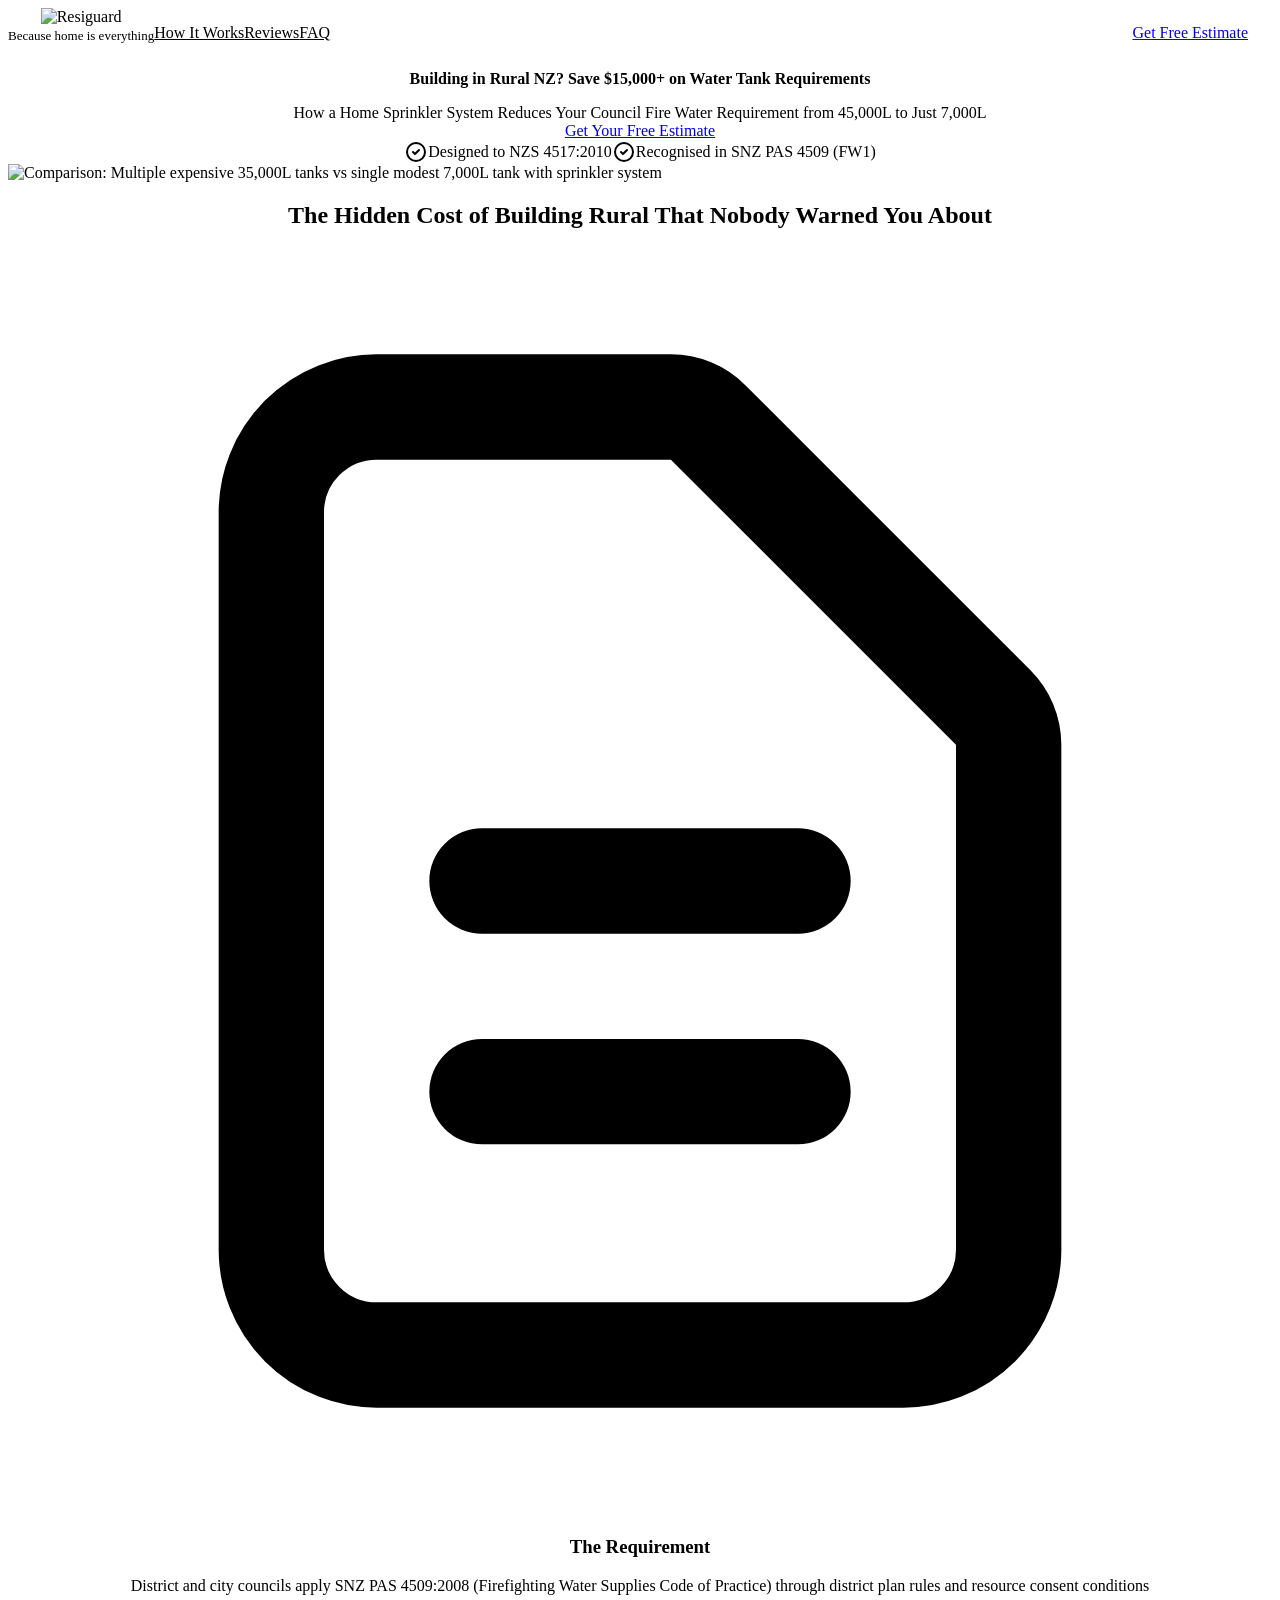
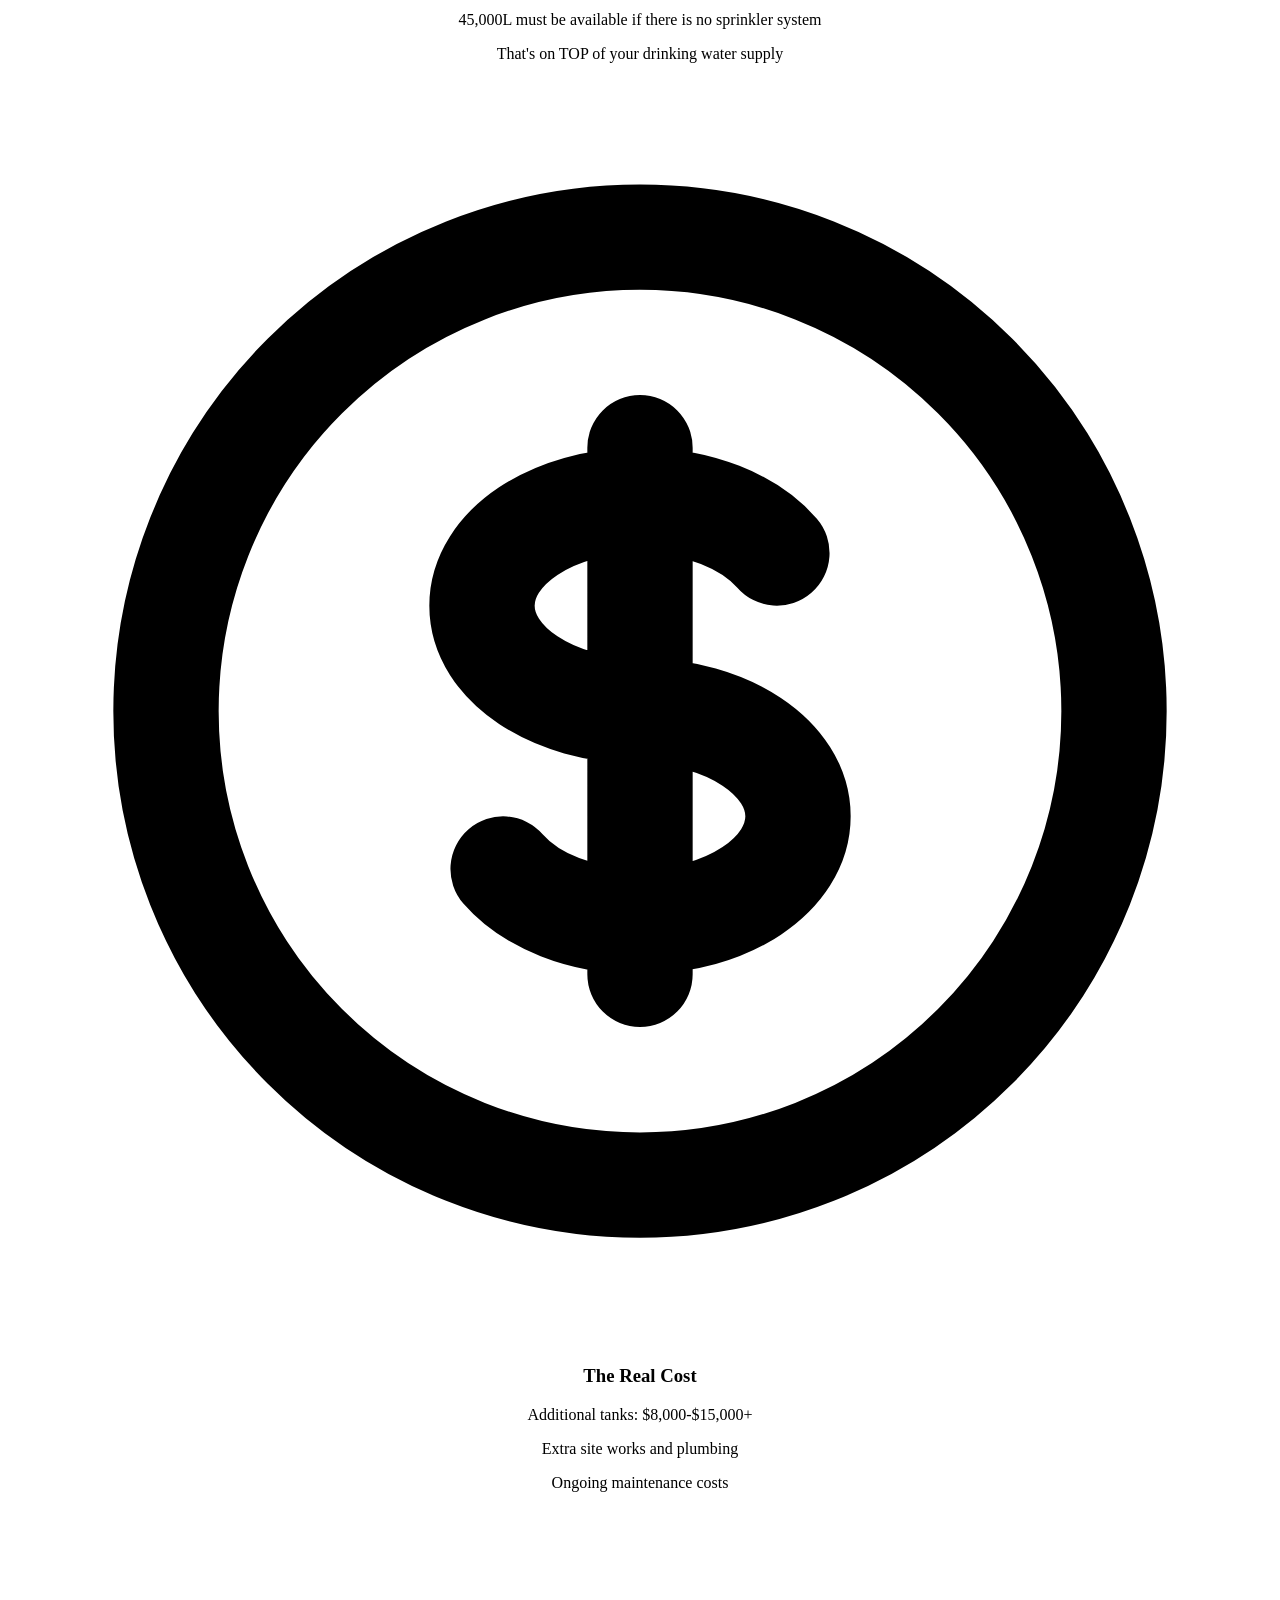
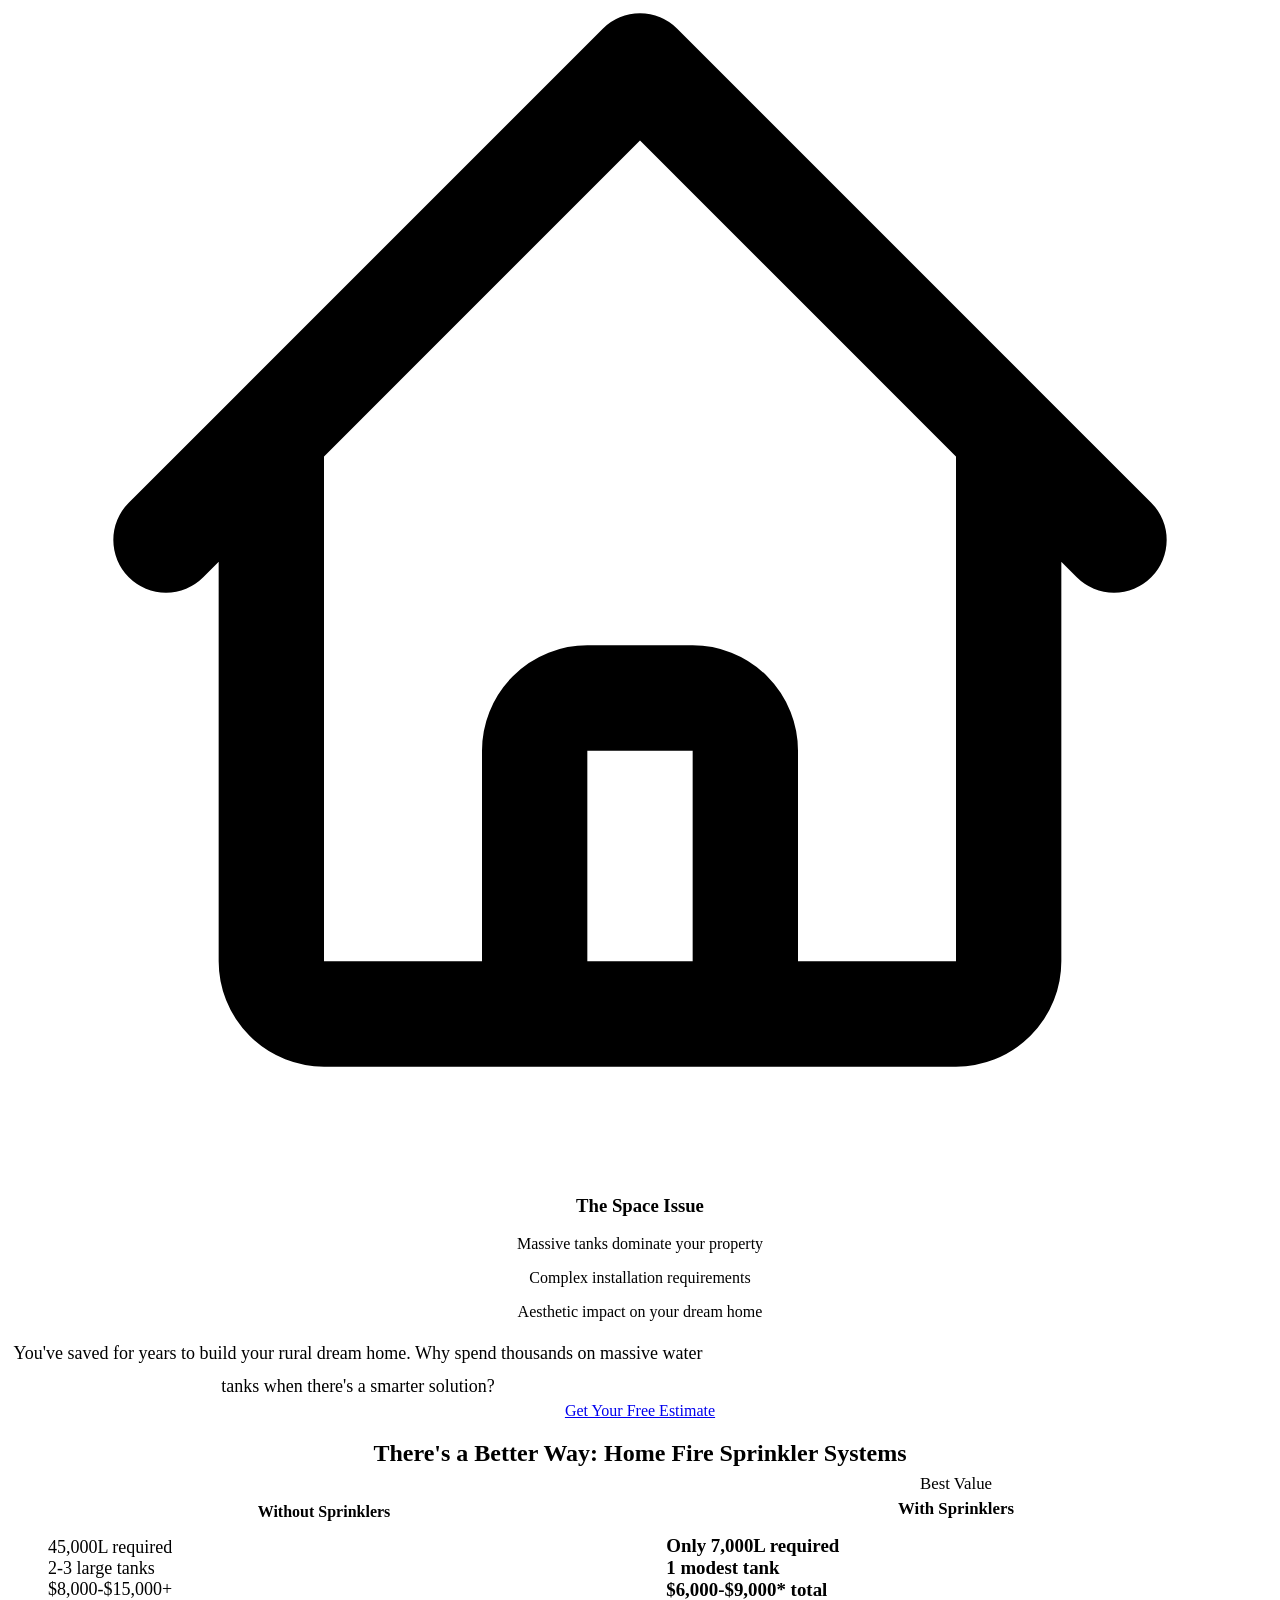
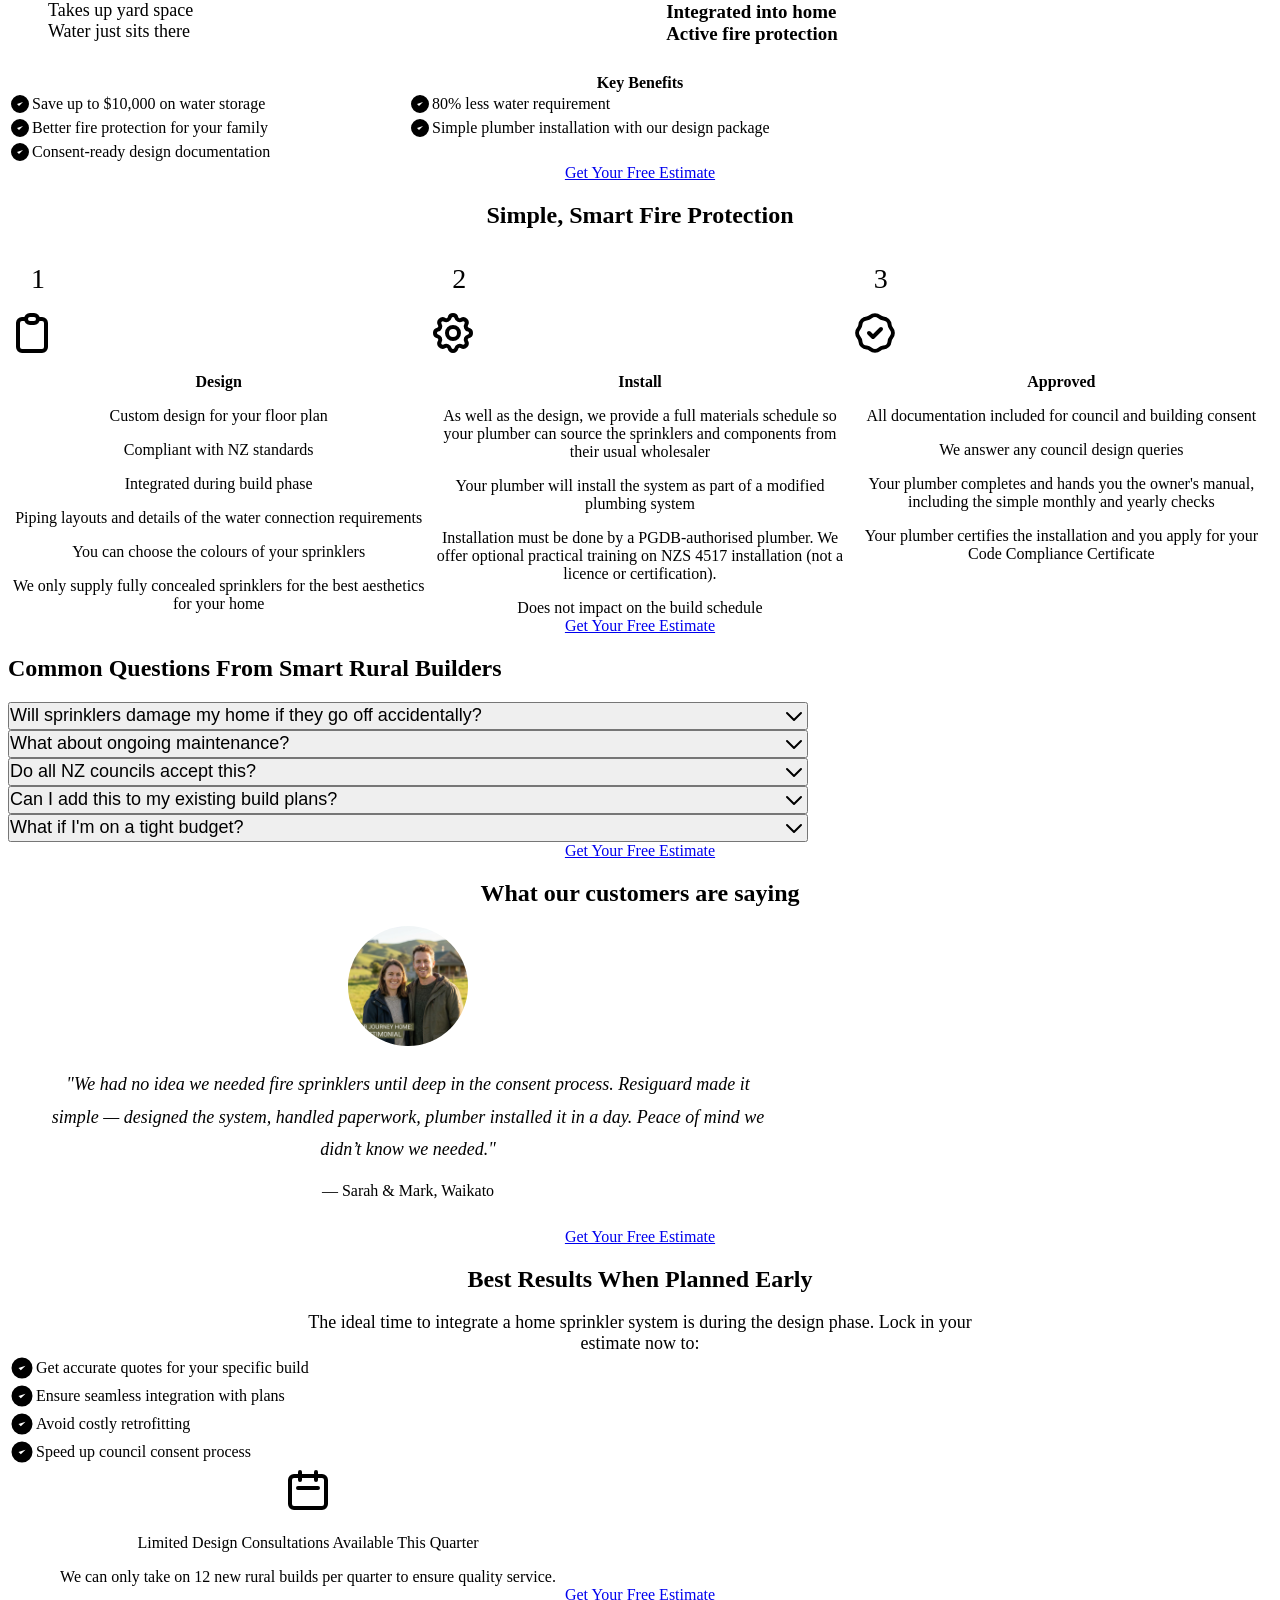
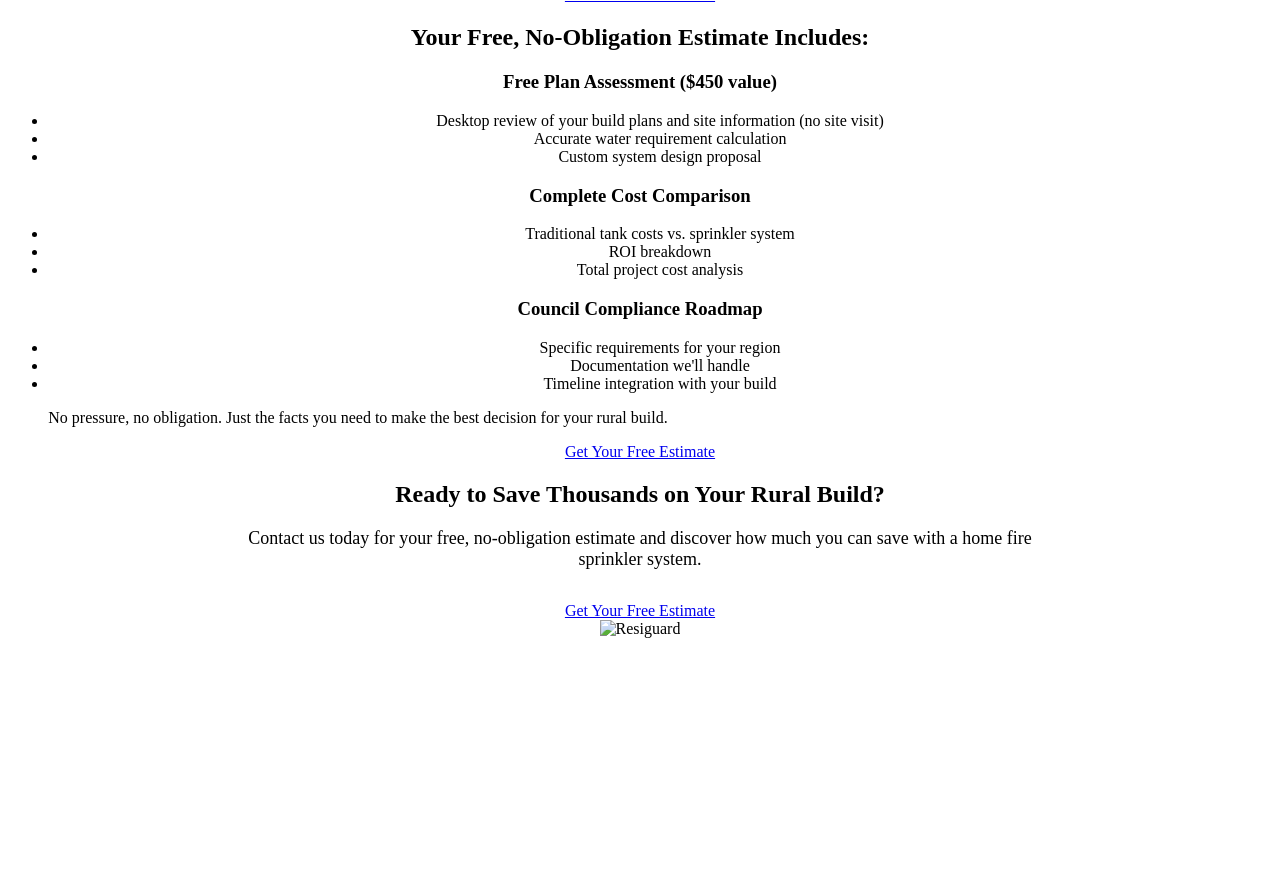
==== commit 4a901e37: "copy: position Resiguard as design-only, correct regulatory references Main page and tanks page text" ====
--- a/sites/landing-page-tanks/index.html
+++ b/sites/landing-page-tanks/index.html
@@ -63,14 +63,14 @@
                             <path d="M9 12l2 2 4-4m6 2a9 9 0 11-18 0 9 9 0 0118 0z" stroke-width="2"
                                 stroke-linecap="round" stroke-linejoin="round" />
                         </svg>
-                        <span>Compliant with NZ Building Code</span>
+                        <span>Designed to NZS 4517:2010</span>
                     </div>
                     <div class="trust-badge">
                         <svg class="trust-badge__icon" viewBox="0 0 24 24" fill="none" stroke="currentColor">
                             <path d="M9 12l2 2 4-4m6 2a9 9 0 11-18 0 9 9 0 0118 0z" stroke-width="2"
                                 stroke-linecap="round" stroke-linejoin="round" />
                         </svg>
-                        <span>Approved by Regional Councils</span>
+                        <span>Recognised in SNZ PAS 4509 (FW1)</span>
                     </div>
                 </div>
             </div>
@@ -98,8 +98,7 @@
                         </svg>
                     </div>
                     <h3 class="card__title">The Requirement</h3>
-                    <p class="card__text">Regional councils enforce the standard NZ PAS 4509 New Zealand Fire Service
-                        Firefighting Water Supplies Code of Practice</p>
+                    <p class="card__text">District and city councils apply SNZ PAS 4509:2008 (Firefighting Water Supplies Code of Practice) through district plan rules and resource consent conditions</p>
                     <p class="card__text">45,000L must be available if there is no sprinkler system</p>
                     <p class="card__text">That's on TOP of your drinking water supply</p>
                 </div>
@@ -201,7 +200,7 @@
                         <svg class="benefit__icon" viewBox="0 0 24 24" fill="currentColor">
                             <path d="M9 12l2 2 4-4m6 2a9 9 0 11-18 0 9 9 0 0118 0z" />
                         </svg>
-                        <span>Fully council compliant</span>
+                        <span>Consent-ready design documentation</span>
                     </div>
                 </div>
             </div>
@@ -250,12 +249,10 @@
                             </svg>
                         </div>
                         <h3 class="step__title">Install</h3>
-                        <p class="step__text">As well as providing the design, we will send out a package of all the
-                            required sprinklers and components</p>
+                        <p class="step__text">As well as the design, we provide a full materials schedule so your plumber can source the sprinklers and components from their usual wholesaler</p>
                         <p class="step__text">Your plumber will install the system as part of a modified plumbing system
                         </p>
-                        <p class="step__text">If your plumber is not certified to install the sprinklers they can
-                            complete easy certification with us</p>
+                        <p class="step__text">Installation must be done by a PGDB-authorised plumber. We offer optional practical training on NZS 4517 installation (not a licence or certification).</p>
                         <p class="step__text">Does not impact on the build schedule</p>
                     </div>
                 </div>
@@ -272,10 +269,9 @@
                         </div>
                         <h3 class="step__title">Approved</h3>
                         <p class="step__text">All documentation included for council and building consent</p>
-                        <p class="step__text">We will deal with any queries directly</p>
-                        <p class="step__text">You will also receive an instruction manual so you can test and maintain
-                            the system yourself</p>
-                        <p class="step__text">You're now protected and compliant</p>
+                        <p class="step__text">We answer any council design queries</p>
+                        <p class="step__text">Your plumber completes and hands you the owner's manual, including the simple monthly and yearly checks</p>
+                        <p class="step__text">Your plumber certifies the installation and you apply for your Code Compliance Certificate</p>
                     </div>
                 </div>
             </div>
@@ -312,8 +308,7 @@
                         </svg>
                     </button>
                     <div class="accordion__content">
-                        <p>There are no annual maintenance costs. The owner just needs to maintain a record book which
-                            we provide as part of the design package.</p>
+                        <p>No council warrant of fitness is needed for a single house. NZS 4517 recommends monthly owner checks of the gauge and test valve and a yearly look at every sprinkler (plus backflow testing if fitted). Your owner's manual includes a service log.</p>
                     </div>
                 </div>
 
@@ -325,7 +320,7 @@
                         </svg>
                     </button>
                     <div class="accordion__content">
-                        <p>Yes - it's in the NZ Building Code (C/AS7). We handle all council liaison and documentation.
+                        <p>Sprinkler systems to NZS 4517:2010 are referenced in the Building Code Acceptable Solution C/AS1 (para C.1.1.3), and SNZ PAS 4509 classes a sprinklered house as FW1 (7,000 L). Firefighting water rules are set in each district plan, so we confirm yours early. We prepare the design documentation and answer council design queries.
                         </p>
                     </div>
                 </div>
@@ -473,10 +468,10 @@
 
             <div class="cards">
                 <div class="card card--featured">
-                    <h3 class="card__title">Free Site & Plan Assessment <span class="card__value">($450 value)</span>
+                    <h3 class="card__title">Free Plan Assessment <span class="card__value">($450 value)</span>
                     </h3>
                     <ul class="card__list">
-                        <li>Review of your property and build plans</li>
+                        <li>Desktop review of your build plans and site information (no site visit)</li>
                         <li>Accurate water requirement calculation</li>
                         <li>Custom system design proposal</li>
                     </ul>
